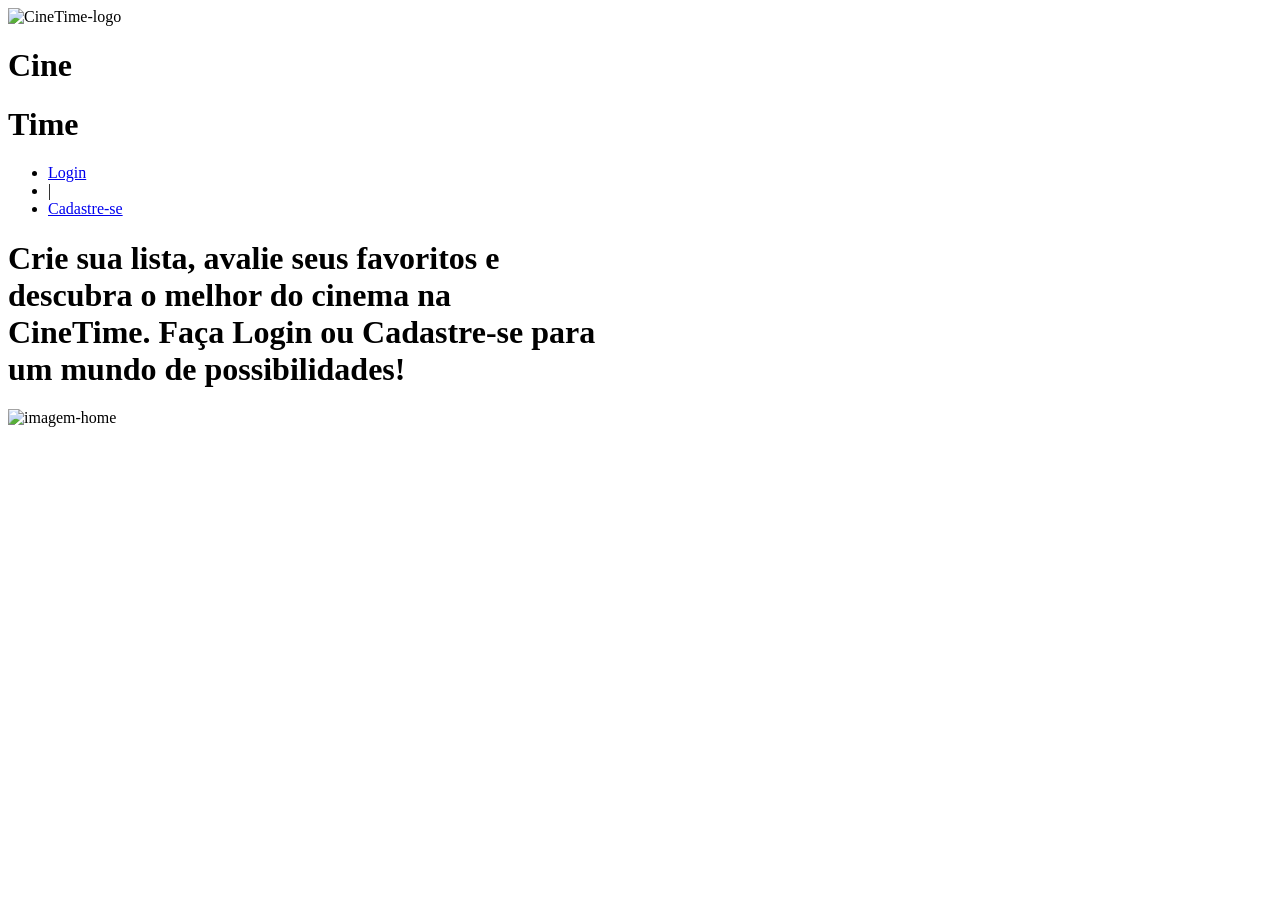
==== src/main/resources/templates/index.html @ e975a7a6 "Add files via upload" ====
<!DOCTYPE html>
<html lang="pt-br">

<head>
    <meta charset="UTF-8">
    <meta name="viewport" content="width=device-width, initial-scale=1.0">
    <link rel="stylesheet" href="/Cinetime/src/main/resources/static/assets/css/style.css">
    <link rel="stylesheet" href="/Cinetime/src/main/resources/static/assets/css/root.css">
    <link rel="shortcut icon" href="/Cinetime/src/main/resources/static/assets/img/logo.webp" type="image/x-icon">

    <title>CineTime</title>
</head>



<body>
    <header>
        <div class="logo">
            <img src="/Cinetime/src/main/resources/static/assets/img/logo.webp" alt="CineTime-logo">
            <h1>Cine</h1>
            <h1 class="roxo">Time</h1>
        </div>
        <nav class="nav-list">
            <ul>
                <li><a href="login.html">Login</a></li>
                <li>|</li>
                <li><a href="cadastro.html">Cadastre-se</a></li>
            </ul>
        </nav>
    </header>
    <main>
        <div class="fundo">
            <div class="fundo-blur"></div>
            <h1>Crie sua lista, avalie seus favoritos e <br> descubra o melhor do cinema na <br> CineTime. Faça Login ou
            Cadastre-se para <br> um mundo de possibilidades!</h1>
        </div>
        <img src="/Cinetime/src/main/resources/static/assets/img/undraw_movie-night_pkvp.svg" alt="imagem-home">
    </main>
</body>

</html>
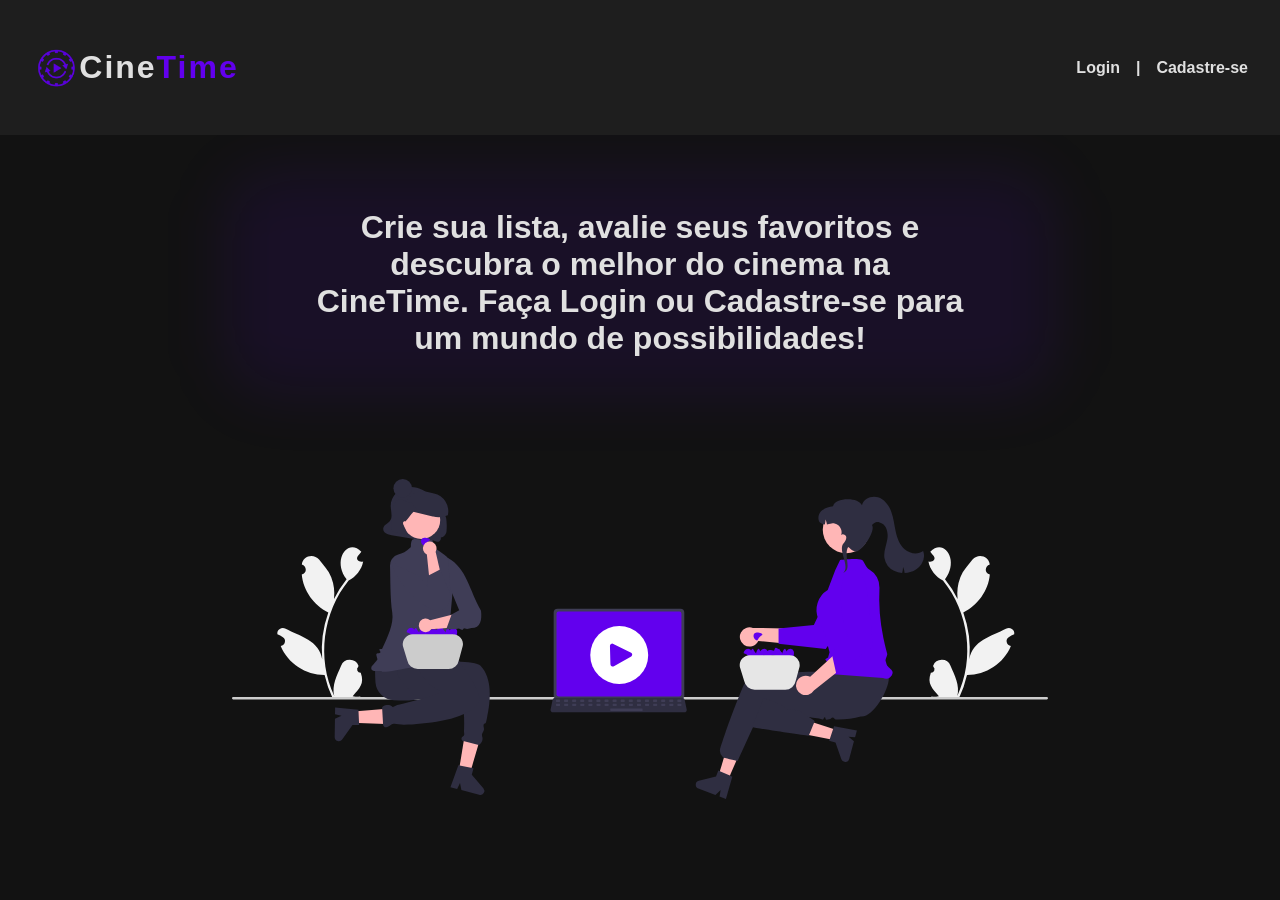
==== commit 504a09f1: "Add files via upload" ====
--- a/src/main/resources/templates/index.html
+++ b/src/main/resources/templates/index.html
@@ -4,9 +4,9 @@
 <head>
     <meta charset="UTF-8">
     <meta name="viewport" content="width=device-width, initial-scale=1.0">
-    <link rel="stylesheet" href="/Cinetime/src/main/resources/static/assets/css/style.css">
-    <link rel="stylesheet" href="/Cinetime/src/main/resources/static/assets/css/root.css">
-    <link rel="shortcut icon" href="/Cinetime/src/main/resources/static/assets/img/logo.webp" type="image/x-icon">
+    <link rel="stylesheet" href="/src/main/resources/static/assets/css/style.css">
+    <link rel="stylesheet" href="/src/main/resources/static/assets/css/root.css">
+    <link rel="shortcut icon" href="/src/main/resources/static/assets/img/logo.webp" type="image/x-icon">
 
     <title>CineTime</title>
 </head>
@@ -16,7 +16,7 @@
 <body>
     <header>
         <div class="logo">
-            <img src="/Cinetime/src/main/resources/static/assets/img/logo.webp" alt="CineTime-logo">
+            <img src="/src/main/resources/static/assets/img/logo.webp" alt="CineTime-logo">
             <h1>Cine</h1>
             <h1 class="roxo">Time</h1>
         </div>
@@ -34,7 +34,7 @@
             <h1>Crie sua lista, avalie seus favoritos e <br> descubra o melhor do cinema na <br> CineTime. Faça Login ou
             Cadastre-se para <br> um mundo de possibilidades!</h1>
         </div>
-        <img src="/Cinetime/src/main/resources/static/assets/img/undraw_movie-night_pkvp.svg" alt="imagem-home">
+        <img src="/src/main/resources/static/assets/img/undraw_movie-night_pkvp.svg" alt="imagem-home">
     </main>
 </body>
 
--- a/src/main/resources/static/assets/css/style.css
+++ b/src/main/resources/static/assets/css/style.css
@@ -0,0 +1,96 @@
+* {
+    margin: 0;
+    padding: 0;
+    box-sizing: border-box;
+    font-family: Montserrat, 'Arial';
+}
+
+body {
+    height: 100vh;
+    background-color: var(--background-fundo);
+}
+
+header {
+    height: 15vh;
+    padding: 2em;
+    display: flex;
+    align-items: center;
+    justify-content: space-between;
+    background-color: var(--header-fundo);
+}
+
+header img {
+    height: 3em;
+}
+
+header h1 {
+    color: var(--font-color1);
+    letter-spacing: 2px;
+}
+
+.logo {
+    display: flex;
+    align-items: center;
+}
+
+.roxo {
+    color: var(--primary-color);
+}
+
+.nav-list ul {
+    display: flex;
+    gap: 1em;
+}
+
+.nav-list li, a{
+    list-style: none;
+    color: var(--font-color1);
+    font-weight: bold;
+    text-decoration: none;
+    transition: 0.5s;
+}
+
+.nav-list a:hover {
+    color: var(--primary-color);
+}
+
+main {
+    height: 82vh;
+    display: flex;
+    flex-direction: column;
+    align-items: center;
+    justify-content: space-evenly;
+    gap: 3em;
+}
+
+.fundo-blur {
+    background-color: #6300ee18;
+    height: 14em;
+    width: 52em;
+    filter: blur(30px);
+    border-radius: 50px;
+    position: absolute;
+    z-index: -1;
+}
+
+.fundo {
+    display: flex;
+    align-items: center;
+    justify-content: center;
+    flex-direction: column;
+}
+
+main h1 {
+    color: var(--font-color1);
+    font-weight: bold;
+    font-size: 32px;
+    text-align: center;
+
+}
+
+main img {
+    height: 20em;
+}
+
+
+
--- a/src/main/resources/static/assets/css/root.css
+++ b/src/main/resources/static/assets/css/root.css
@@ -0,0 +1,11 @@
+@import url('https://fonts.googleapis.com/css2?family=Montserrat:ital,wght@0,100..900;1,100..900&display=swap');
+@import url("https://cdn.jsdelivr.net/npm/bootstrap-icons@1.13.1/font/bootstrap-icons.min.css");
+
+:root {
+    --background-fundo: #121212;
+    --header-fundo: #1E1E1E;
+    --primary-color: #6200EE;
+    --font-color1: #E0E0E0;
+    --font-color2: #555555;
+    --gradient: linear-gradient(180deg,rgba(71, 0, 172, 1) 0%, rgba(18, 18, 18, 1) 100%);
+}
